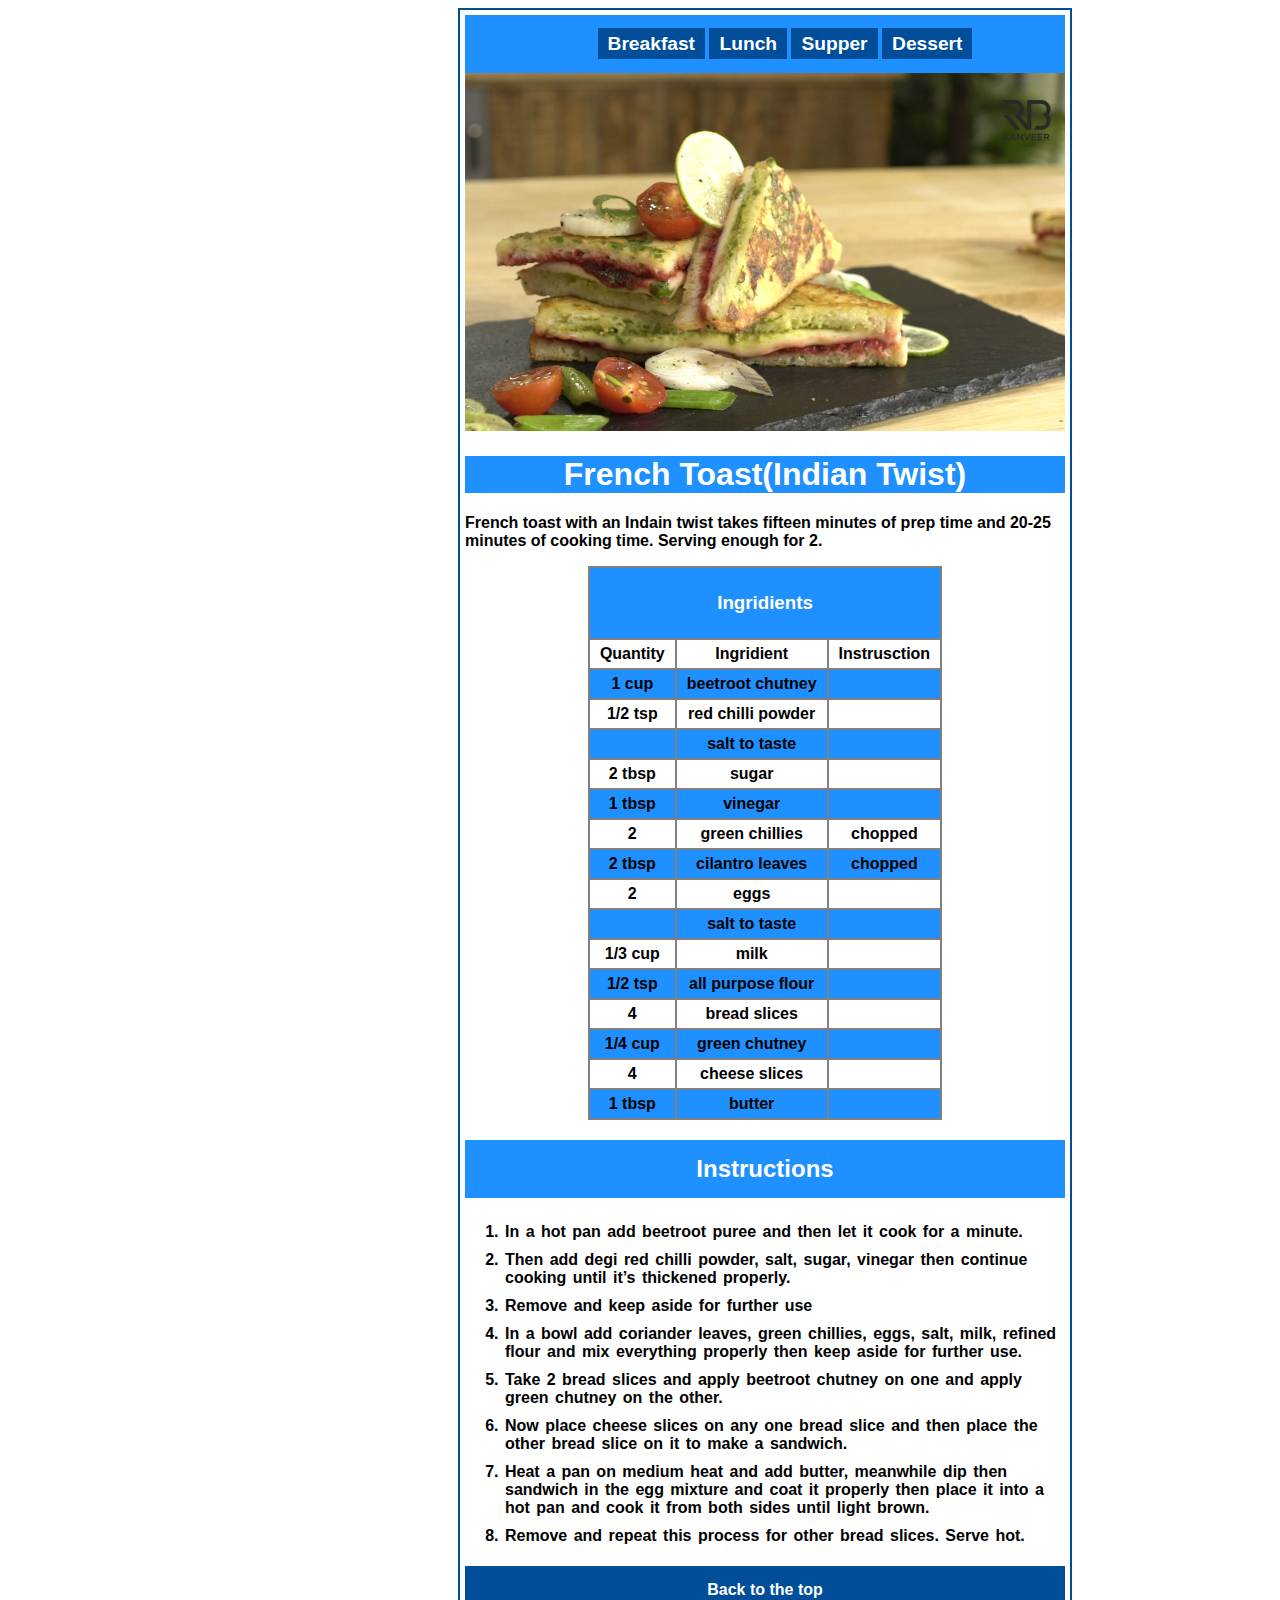
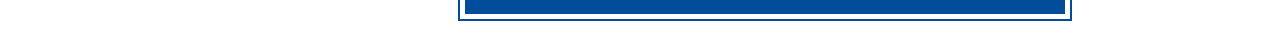
==== index.html @ bdcb587e "make assignment-1 SD100" ====
<!DOCTYPE html>
<html lang="en">

<head>
    <meta charset="UTF-8">
    <meta http-equiv="X-UA-Compatible" content="IE=edge">
    <meta name="viewport" content="width=device-width, initial-scale=1.0">
    <link rel="stylesheet" href="style.css">
    <title>Recipe</title>
</head>

<body>
    <div class="container">
        <header>
            <nav>
                <ul>
                    <li><a href="index.html">Breakfast</a></li>
                    <li><a href="lunch.html">Lunch</a></li>
                    <li><a href="supper.html">Supper</a></li>
                    <li><a href="dessert.html">Dessert</a></li>
                </ul>
            </nav>
        </header>

        <main>
            <img src="images/French-toast-desi.png" alt="indian style french toast garnished with veggies and lime."
                width="600">
            <h1>French Toast(Indian Twist)</h1>
            <section>
                <p>
                    French toast with an Indain twist takes fifteen minutes of prep time and 20-25 minutes of cooking
                    time.
                    Serving enough for 2.
                </p>
                <table class="center-table">
                    <thead>
                        <tr>
                            <td class="ingridient" colspan="3">
                                <h3>Ingridients</h3>
                            </td>
                        </tr>
                    </thead>

                    <tbody>
                        <tr>
                            <th>Quantity</th>
                            <th>Ingridient</th>
                            <th>Instrusction</th>
                        </tr>

                        <tr>
                            <td>1 cup</td>
                            <td>beetroot chutney</td>
                            <td></td>
                        </tr>

                        <tr>
                            <td>1/2 tsp</td>
                            <td>red chilli powder</td>
                            <td></td>
                        </tr>

                        <tr>
                            <td></td>
                            <td>salt to taste</td>
                            <td></td>
                        </tr>

                        <tr>
                            <td>2 tbsp</td>
                            <td>sugar</td>
                            <td></td>
                        </tr>

                        <tr>
                            <td>1 tbsp</td>
                            <td>vinegar</td>
                            <td></td>
                        </tr>

                        <tr>
                            <td>2</td>
                            <td>green chillies</td>
                            <td>chopped</td>
                        </tr>

                        <tr>
                            <td>2 tbsp</td>
                            <td>cilantro leaves</td>
                            <td>chopped</td>
                        </tr>

                        <tr>
                            <td>2</td>
                            <td>eggs</td>
                            <td></td>
                        </tr>

                        <tr>
                            <td></td>
                            <td>salt to taste</td>
                            <td></td>
                        </tr>

                        <tr>
                            <td>1/3 cup</td>
                            <td>milk</td>
                            <td></td>
                        </tr>

                        <tr>
                            <td>1/2 tsp</td>
                            <td>all purpose flour</td>
                            <td></td>
                        </tr>

                        <tr>
                            <td>4</td>
                            <td>bread slices</td>
                            <td></td>
                        </tr>

                        <tr>
                            <td>1/4 cup</td>
                            <td>green chutney</td>
                            <td></td>
                        </tr>

                        <tr>
                            <td>4</td>
                            <td>cheese slices</td>
                            <td></td>
                        </tr>

                        <tr>
                            <td>1 tbsp</td>
                            <td>butter</td>
                            <td></td>
                        </tr>
                    </tbody>
                </table>
            </section>

            <article>
                <h2>Instructions</h2>
                <ol>
                    <li>In a hot pan add beetroot puree and then let it cook for a minute.</li>
                    <li>Then add degi red chilli powder, salt, sugar, vinegar then continue cooking until it’s thickened
                        properly.
                    </li>
                    <li>Remove and keep aside for further use</li>
                    <li>
                        In a bowl add coriander leaves, green chillies, eggs, salt, milk, refined flour and mix
                        everything properly
                        then keep aside for further use.
                    </li>
                    <li>Take 2 bread slices and apply beetroot chutney on one and apply green chutney on the other.</li>
                    <li>Now place cheese slices on any one bread slice and then place the other bread slice on it to
                        make a sandwich.
                    </li>
                    <li>
                        Heat a pan on medium heat and add butter, meanwhile dip then sandwich in the egg mixture and
                        coat it properly
                        then place it into a hot pan and cook it from both sides until light brown.
                    </li>
                    <li>Remove and repeat this process for other bread slices. Serve hot.</li>
                </ol>
            </article>
        </main>

        <footer class="footer-decor">
            <a href="#">Back to the top</a>
        </footer>
    </div>
</body>
</html>
---- style.css ----
.container{
    width: 600px;
    border: 2px solid #004d99;
    font-family: Arial, Helvetica, sans-serif;
    padding-left: 5px;
    padding-right: 5px;
    padding-top: 5px;
    padding-bottom: 5px;
    font-weight: 600;
}

h1{
    text-align: center;
    background-color: dodgerblue;
    color: white;
}

.center-table{
    margin-right: auto;
    margin-left: auto;
}

th{
    font-weight: bolder;
}

table, 
th,
tr, 
td{
    padding-left: 10px;
    padding-right: 10px;
    padding-block: 5px;
    text-align: center;
    border-collapse: collapse;
    border: 2px solid grey;
}

tr:nth-child(2n){
    background-color: dodgerblue;
}

.ingridient{
    background-color: dodgerblue;
    color: white;
    padding-left: 10px;
    padding-right: 10px;

}

article>h2{
    text-align: center;
    color: white;
    background-color: dodgerblue;
    padding-left: 10px;
    padding-right: 10px;
    padding-block: 15px;
}

p{
    font-weight: 700;
}

main>img{
    padding-left: 0px;
}

body{
    padding-left: 450px;
}

header{
    border: dodgerblue solid 2px;
    background-color: dodgerblue;
    text-align: center;
}

a{
    color: white;
    text-decoration: none;
}

ul>li{
    display: inline;
    font-size: larger;
    background-color: #004d99;
    padding-block: 5px;
    padding-left: 10px;
    padding-right: 10px;
    font-weight: bold;
    color: white;
}

h3{
    text-align: center;
    font-weight: bolder;
}

ol>li{
    word-spacing: 2px;
    padding-block: 5px;
}

.footer-decor{
    text-align: center;
    background-color: #004d99;
    color: white;
    padding-block: 15px;
    padding-left: 10px;
    padding-right: 10px;
}

.heading-rice{
    text-align: center;
    background-color: #004d99;
    color: white;
}
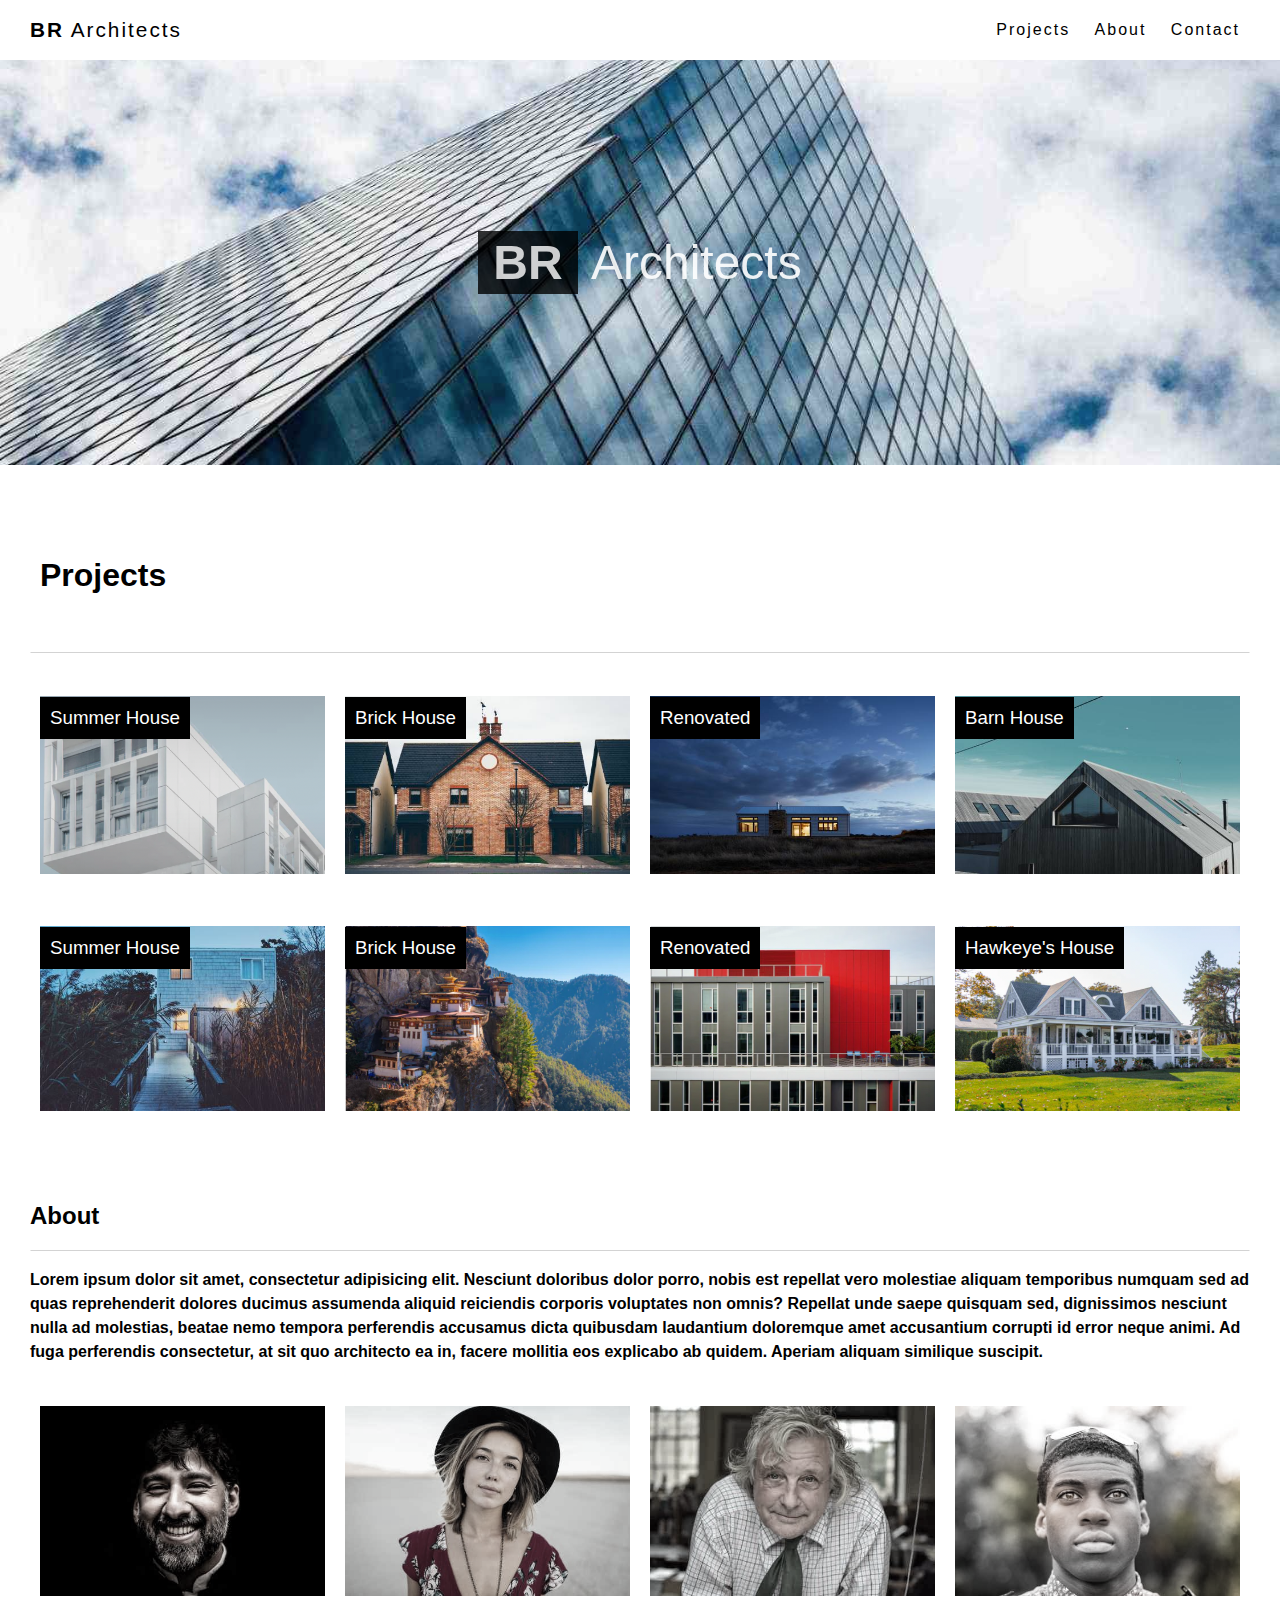
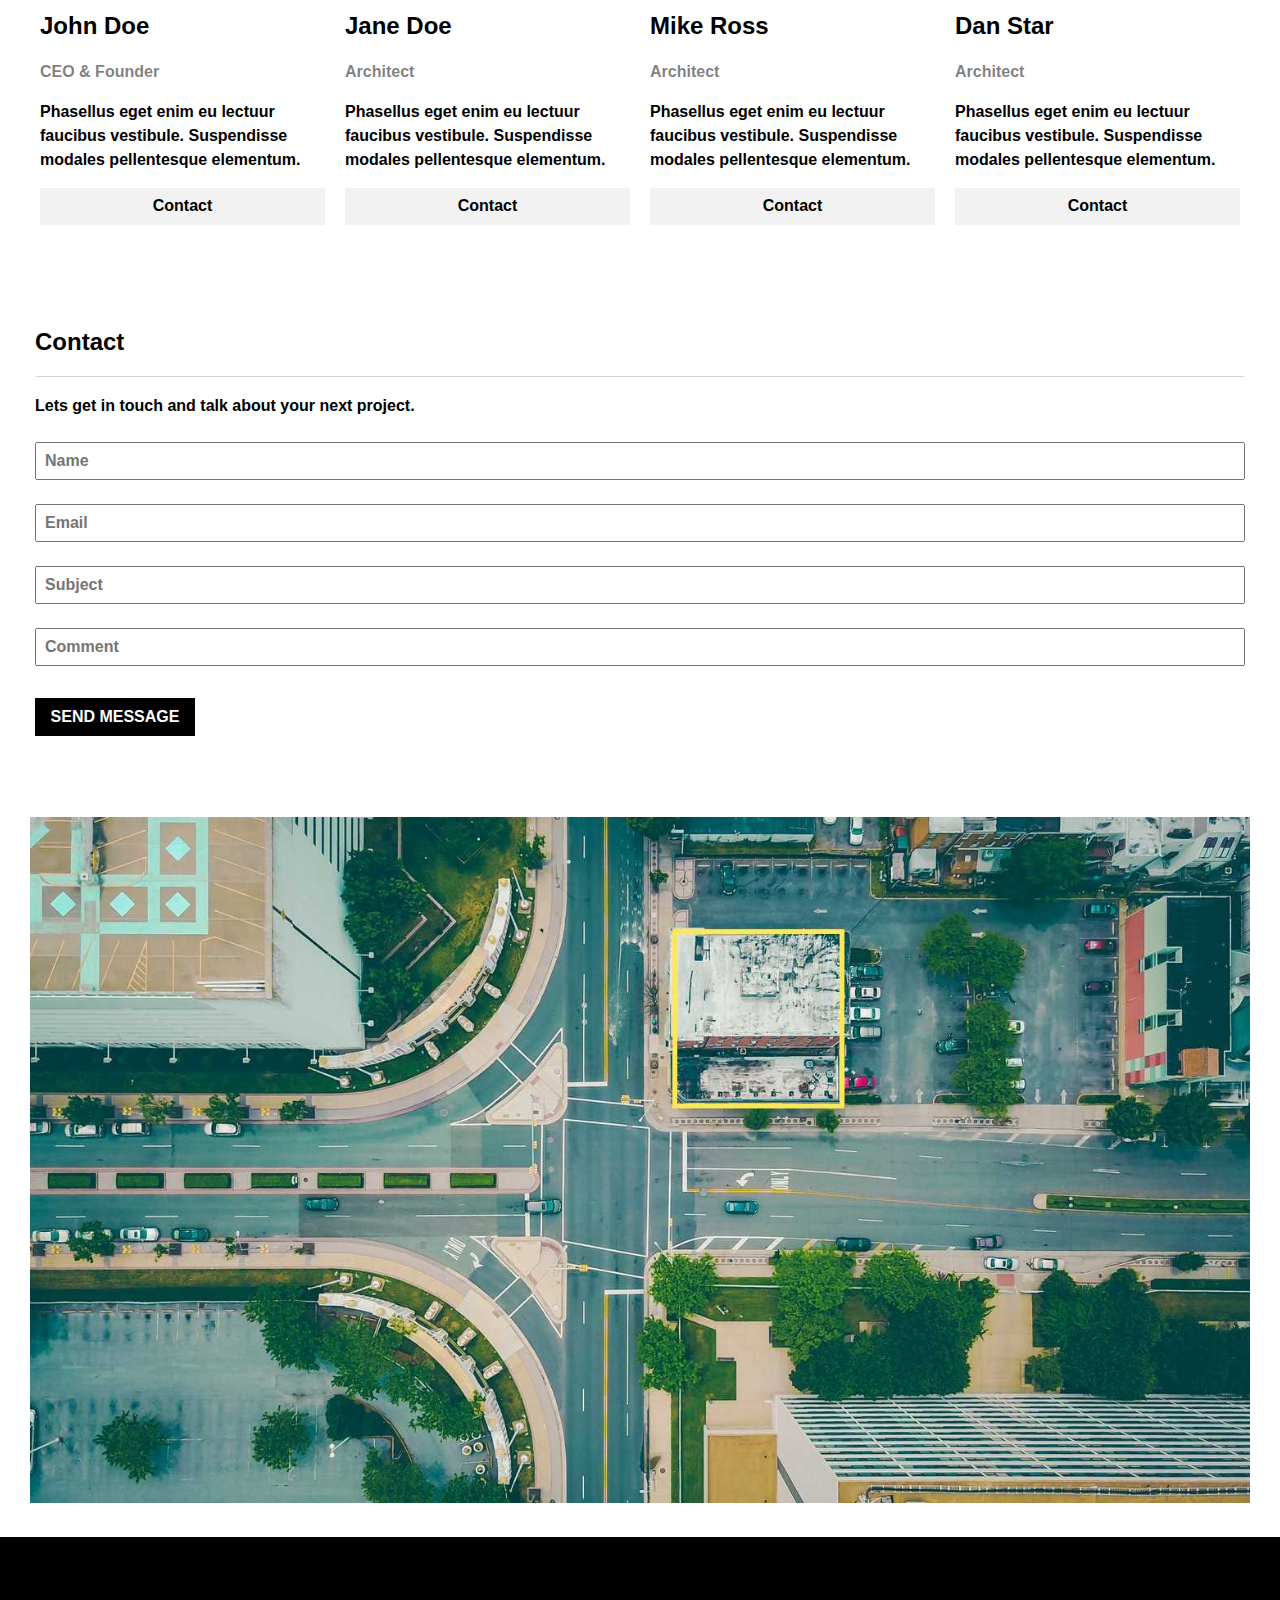
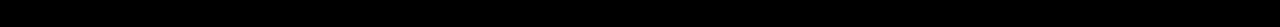
==== commit a54c8845: "add all final-project files" ====
--- a/index.html
+++ b/index.html
@@ -1,176 +1,172 @@
 <!DOCTYPE html>
 <html lang="en">
-
 <head>
     <meta charset="UTF-8">
     <meta http-equiv="X-UA-Compatible" content="IE=edge">
     <meta name="viewport" content="width=device-width, initial-scale=1.0">
     <link rel="stylesheet" href="style.css">
-    <title>Recipe</title>
+    <title>Home</title>
 </head>
 
 <body>
-    <div class="container">
-        <header>
-            <nav>
-                <ul>
-                    <li><a href="index.html">Breakfast</a></li>
-                    <li><a href="lunch.html">Lunch</a></li>
-                    <li><a href="supper.html">Supper</a></li>
-                    <li><a href="dessert.html">Dessert</a></li>
-                </ul>
-            </nav>
-        </header>
+    <header>
+        <nav>
+            <a class="logo" href="index.html"><span>BR</span> Architects</a>
+           <ul>
+               <li class="nav-links" ><a href="#projects">Projects</a></li>
+               <li class="nav-links" ><a href="#about">About</a></li>
+               <li class="nav-links" ><a href="#contact">Contact</a></li>
+           </ul>
+        </nav>
+    </header>
 
-        <main>
-            <img src="images/French-toast-desi.png" alt="indian style french toast garnished with veggies and lime."
-                width="600">
-            <h1>French Toast(Indian Twist)</h1>
-            <section>
+    <main>
+        <section class="hero">
+            <h1><span class="br-logo">BR</span> <span class="architect-logo">Architects</span></h1>
+        </section>
+
+        <section class="projects" id="projects">
+            <h1>Projects</h1><hr>
+            <div class="box box-1">
+                <h3>Summer House</h3>
+                <img src="images/house1.png" alt="white colored fancy house">
+            </div>
+
+            <div class="box box-2">
+                <h3>Brick House</h3>
+                <img src="images/house2.jpg" alt="house made with brick textures">
+            </div>
+
+            <div class="box box-3">
+                <h3>Renovated</h3>
+                <img src="images/house3.jpg" alt="image of house in evening with lights on">
+            </div>
+
+            <div class="box box-4">
+                <h3>Barn House</h3>
+                <img src="images/house4.jpg" alt="house with roof in slight focus">
+            </div>
+
+            <div class="box box-5">
+                <h3>Summer House</h3>
+                <img src="images/house5.jpg" alt="image of a house">
+            </div>
+
+            <div class="box box-6">
+                <h3>Brick House</h3>
+                <img src="images/house6.png" alt="image of house like a pagoda on a high cliff">
+            </div>
+
+            <div class="box box-7">
+                <h3>Renovated</h3>
+                <img src="images/house7.png" alt="building with red and grey colors">
+            </div>
+
+            <div class="box box-8">
+                <h3>Hawkeye's House</h3>
+                <img src="images/house8.png" alt="image of house from backyard like end of Avengers Endgame.">
+            </div>  
+        </section>
+
+        <article class="about" id="about">
+            <section class="about-content">
+                <h2>About</h2><hr>
                 <p>
-                    French toast with an Indain twist takes fifteen minutes of prep time and 20-25 minutes of cooking
-                    time.
-                    Serving enough for 2.
+                    Lorem ipsum dolor sit amet, consectetur adipisicing elit. Nesciunt doloribus dolor porro, 
+                    nobis est repellat vero molestiae aliquam temporibus numquam sed ad quas reprehenderit dolores
+                    ducimus assumenda aliquid reiciendis corporis voluptates non omnis? Repellat unde saepe quisquam
+                    sed, dignissimos nesciunt nulla ad molestias, beatae nemo tempora perferendis accusamus dicta
+                    quibusdam laudantium doloremque amet accusantium corrupti id error neque animi. Ad fuga perferendis 
+                    consectetur, at sit quo architecto ea in, facere mollitia eos explicabo ab quidem. Aperiam aliquam 
+                    similique suscipit.
                 </p>
-                <table class="center-table">
-                    <thead>
-                        <tr>
-                            <td class="ingridient" colspan="3">
-                                <h3>Ingridients</h3>
-                            </td>
-                        </tr>
-                    </thead>
-
-                    <tbody>
-                        <tr>
-                            <th>Quantity</th>
-                            <th>Ingridient</th>
-                            <th>Instrusction</th>
-                        </tr>
-
-                        <tr>
-                            <td>1 cup</td>
-                            <td>beetroot chutney</td>
-                            <td></td>
-                        </tr>
-
-                        <tr>
-                            <td>1/2 tsp</td>
-                            <td>red chilli powder</td>
-                            <td></td>
-                        </tr>
-
-                        <tr>
-                            <td></td>
-                            <td>salt to taste</td>
-                            <td></td>
-                        </tr>
-
-                        <tr>
-                            <td>2 tbsp</td>
-                            <td>sugar</td>
-                            <td></td>
-                        </tr>
-
-                        <tr>
-                            <td>1 tbsp</td>
-                            <td>vinegar</td>
-                            <td></td>
-                        </tr>
-
-                        <tr>
-                            <td>2</td>
-                            <td>green chillies</td>
-                            <td>chopped</td>
-                        </tr>
-
-                        <tr>
-                            <td>2 tbsp</td>
-                            <td>cilantro leaves</td>
-                            <td>chopped</td>
-                        </tr>
-
-                        <tr>
-                            <td>2</td>
-                            <td>eggs</td>
-                            <td></td>
-                        </tr>
-
-                        <tr>
-                            <td></td>
-                            <td>salt to taste</td>
-                            <td></td>
-                        </tr>
-
-                        <tr>
-                            <td>1/3 cup</td>
-                            <td>milk</td>
-                            <td></td>
-                        </tr>
-
-                        <tr>
-                            <td>1/2 tsp</td>
-                            <td>all purpose flour</td>
-                            <td></td>
-                        </tr>
-
-                        <tr>
-                            <td>4</td>
-                            <td>bread slices</td>
-                            <td></td>
-                        </tr>
-
-                        <tr>
-                            <td>1/4 cup</td>
-                            <td>green chutney</td>
-                            <td></td>
-                        </tr>
-
-                        <tr>
-                            <td>4</td>
-                            <td>cheese slices</td>
-                            <td></td>
-                        </tr>
-
-                        <tr>
-                            <td>1 tbsp</td>
-                            <td>butter</td>
-                            <td></td>
-                        </tr>
-                    </tbody>
-                </table>
             </section>
 
-            <article>
-                <h2>Instructions</h2>
-                <ol>
-                    <li>In a hot pan add beetroot puree and then let it cook for a minute.</li>
-                    <li>Then add degi red chilli powder, salt, sugar, vinegar then continue cooking until it’s thickened
-                        properly.
-                    </li>
-                    <li>Remove and keep aside for further use</li>
-                    <li>
-                        In a bowl add coriander leaves, green chillies, eggs, salt, milk, refined flour and mix
-                        everything properly
-                        then keep aside for further use.
-                    </li>
-                    <li>Take 2 bread slices and apply beetroot chutney on one and apply green chutney on the other.</li>
-                    <li>Now place cheese slices on any one bread slice and then place the other bread slice on it to
-                        make a sandwich.
-                    </li>
-                    <li>
-                        Heat a pan on medium heat and add butter, meanwhile dip then sandwich in the egg mixture and
-                        coat it properly
-                        then place it into a hot pan and cook it from both sides until light brown.
-                    </li>
-                    <li>Remove and repeat this process for other bread slices. Serve hot.</li>
-                </ol>
-            </article>
-        </main>
+            <section class="card card-1">
+                <img src="images/team2.jpg" alt="picture of the CEO (male)">
+                <h2>John Doe</h2>
+                <h4>CEO & Founder</h4>
+                <p>
+                    Phasellus eget enim eu lectuur faucibus vestibule. Suspendisse modales pellentesque elementum.
+                </p>
+                <button>
+                    <a href="#">Contact</a>
+                </button>
+            </section>
 
-        <footer class="footer-decor">
-            <a href="#">Back to the top</a>
-        </footer>
-    </div>
+            <section class="card card-2">
+                <img src="images/team1.jpg" alt="picture of architect (female)">
+                <h2>Jane Doe</h2>
+                <h4>Architect</h4>
+                <p>
+                    Phasellus eget enim eu lectuur faucibus vestibule. Suspendisse modales pellentesque elementum.
+                </p>
+                <button>
+                    <a href="#">Contact</a>
+                </button>
+            </section>
+
+            <section class="card card-3">
+                <img src="images/team3.jpg" alt="picture of the architect (male)">
+                <h2>Mike Ross</h2>
+                <h4>Architect</h4>
+                <p>
+                    Phasellus eget enim eu lectuur faucibus vestibule. Suspendisse modales pellentesque elementum.
+                </p>
+                <button>
+                    <a href="#">Contact</a>
+                </button>
+            </section>
+
+            <section class="card card-4">
+                <img src="images/team4.jpg" alt="picture of the architect (male)">
+                <h2>Dan Star</h2>
+                <h4>Architect</h4>
+                <p>
+                    Phasellus eget enim eu lectuur faucibus vestibule. Suspendisse modales pellentesque elementum.
+                </p>
+                <button>
+                    <a href="#">Contact</a>
+                </button>
+            </section>
+        </article>
+
+        <section class="contact" id="contact">
+            <h2>Contact</h2><hr>
+            <p>
+                Lets get in touch and talk about your next project.
+            </p>
+
+            <form>
+                <label>
+                    <input type="text" placeholder="Name" id="name">
+                </label>
+
+                <label>
+                    <input type="email" placeholder="Email" id="email">
+                </label>
+
+                <label>
+                    <input type="text" placeholder="Subject" id="subject">
+                </label>
+
+                <label>
+                    <input type="text" placeholder="Comment" id="comment" >
+                </label>
+
+                <button>
+                    <a href="#">send message</a>
+                </button>
+            </form>
+        </section>
+
+        <section class="map">
+            <img src="images/map.jpg" alt="city map">
+        </section>
+    </main>
+
+    <footer>
+
+    </footer>
 </body>
 </html>--- a/style.css
+++ b/style.css
@@ -1,117 +1,269 @@
-.container{
-    width: 600px;
-    border: 2px solid #004d99;
+*{
+    margin: 0;
+    padding: 0;
+    box-sizing: border-box;
+    font-family: Arial, sans-serif;
+}
+
+/*typography*/
+
+a{
+    color: black;
+    text-decoration: none;
+}
+
+/*navigation*/
+.nav-links{
+    display: none;
+}
+
+nav{
+    display: flex;
+    position: fixed;
+    align-items: center;
+    background-color: white;
+    width: 100%;
+    height: 5vh;
+    padding: 30px;
+    z-index: 2;
+}
+
+.logo span{
+    font-family: Verdana, Geneva, Tahoma, sans-serif;
+    font-weight: bolder;
+}
+
+.logo{
     font-family: Arial, Helvetica, sans-serif;
-    padding-left: 5px;
-    padding-right: 5px;
-    padding-top: 5px;
-    padding-bottom: 5px;
-    font-weight: 600;
-}
-
-h1{
+    text-align: left;
+    font-size: 1.3rem;
+    letter-spacing: 2px;
+    font-weight: 500;
+}
+
+/*hero*/
+.hero{
+    background-image:  url(images/architect.jpg);
+    background-size: cover;
+    background-position: bottom;
+    display: flex;
+    justify-content: center;
+    filter: grayscale(20%);
+    height: 20vh;
+    max-width: 100%;
+    transform: translate(0, 60px);
+    margin-bottom: 7rem;
+}
+
+.architect-logo{
+    display: none;
+}
+
+.hero h1{
     text-align: center;
-    background-color: dodgerblue;
+    align-self: center;
+    background-color: rgba(0, 0, 0, 0.7);
+    color: rgb(255, 255, 255, 0.8);
+    font-size: 3rem;
+    padding: 5px;
+    width: 110px;
+}
+
+/*main*/
+img{
+    margin-top: 1rem;
+    width: 100%;
+}
+
+hr{
+    border-collapse: collapse;
+    background-color: white;
+    border: 1px white solid;
+    border-top: solid 1px lightgray ;
+    margin-top: 1rem;
+    margin-bottom: 1rem;
+    width: 100%;
+}
+
+.projects{
+    padding: 30px;
+}
+
+.box img{
+    position: relative;
+}
+
+.box h3{
+    background-color: black;
     color: white;
-}
-
-.center-table{
-    margin-right: auto;
-    margin-left: auto;
-}
-
-th{
-    font-weight: bolder;
-}
-
-table, 
-th,
-tr, 
-td{
-    padding-left: 10px;
-    padding-right: 10px;
-    padding-block: 5px;
+    position: absolute;
+    padding: 10px;
+    font-weight: 500;
+    transform: translate(0, 17px);
+    z-index: 1;
+}
+
+.about{
+    padding: 30px;
+    line-height: 1.5;
+}
+
+.about p{
+    font-weight: 600;
+    margin-bottom: 1rem;
+}
+
+.about img{
+    filter: grayscale(80%);
+    margin-bottom: 5px;
+}
+
+.card h4{
+    color: #00000080;
+    opacity: 1;
+    margin-top: 1rem;
+    margin-bottom: 1rem;
+}
+
+.card h2{
+    font-weight: 600;
+}
+
+.card button{
     text-align: center;
-    border-collapse: collapse;
-    border: 2px solid grey;
-}
-
-tr:nth-child(2n){
-    background-color: dodgerblue;
-}
-
-.ingridient{
-    background-color: dodgerblue;
+    color: black;
+    border: none;
+    background-color: #0000000D;
+    font-weight: 600;
+    font-size: 1rem;
+    height: 2.3rem;
+    margin-bottom: 1.5rem;
+    width: 100%;
+}
+
+.contact{
+    padding: 35px;
+    line-height: 1.5;
+    font-weight: 600;
+}
+
+input{
+    text-align: left;
+    color: #707070;
+    margin-top: 1.5rem;
+    padding: .5rem;
+    font-weight: 600;
+    font-size: 1rem;
+    width: 100%;
+}
+
+.contact button{
+    border: none;
+    background-color: black;
+    padding: 10px;
+    width: 10rem;
+    margin-top: 2rem;
+}
+
+.contact button a{
     color: white;
-    padding-left: 10px;
-    padding-right: 10px;
-
-}
-
-article>h2{
+    text-transform: uppercase;
     text-align: center;
-    color: white;
-    background-color: dodgerblue;
-    padding-left: 10px;
-    padding-right: 10px;
-    padding-block: 15px;
-}
-
-p{
-    font-weight: 700;
-}
-
-main>img{
-    padding-left: 0px;
-}
-
-body{
-    padding-left: 450px;
-}
-
-header{
-    border: dodgerblue solid 2px;
-    background-color: dodgerblue;
-    text-align: center;
-}
-
-a{
-    color: white;
-    text-decoration: none;
-}
-
-ul>li{
-    display: inline;
-    font-size: larger;
-    background-color: #004d99;
-    padding-block: 5px;
-    padding-left: 10px;
-    padding-right: 10px;
-    font-weight: bold;
-    color: white;
-}
-
-h3{
-    text-align: center;
-    font-weight: bolder;
-}
-
-ol>li{
-    word-spacing: 2px;
-    padding-block: 5px;
-}
-
-.footer-decor{
-    text-align: center;
-    background-color: #004d99;
-    color: white;
-    padding-block: 15px;
-    padding-left: 10px;
-    padding-right: 10px;
-}
-
-.heading-rice{
-    text-align: center;
-    background-color: #004d99;
-    color: white;
+    font-size: 1rem;
+    font-weight: 600;
+}
+
+.map{
+    padding: 30px;
+}
+
+
+/*footer*/
+footer{
+    background-color: black;
+    height: 10vh;
+}
+
+@media only screen and (min-width:550px){
+    .nav-links{
+        display:inline;
+        letter-spacing: 2px;
+        font-weight: 500;
+        padding: 10px;
+    }
+
+    .nav-links a:hover{
+        background-color: black;
+        color: white;
+        padding: 10px;
+        border-radius: 5%;
+    }
+
+    nav{
+        justify-content: space-between;
+    }
+
+    .hero{
+        height: 45vh;
+    }
+
+    .hero h1{
+        background: none;
+        width:100%;
+    }
+
+    .architect-logo{
+        display: inline;
+        font-weight: 400;
+        color: rgb(255, 255, 255, 0.9);
+    }
+    
+    .br-logo{
+        padding: 5px 15px;
+        background-color: rgba(0, 0, 0, 0.8);
+    }
+
+    .projects{
+        display: flex;
+        flex-direction: row;
+        flex-wrap: wrap;
+        justify-content: center;
+    }
+
+    .projects h1{
+        width: 100%;
+        padding: 10px;
+        margin-bottom: 2rem;
+    }
+
+    .box{
+        padding: 10px;
+        width: 50%;
+    }
+
+    .box img{
+        max-height: 85%;
+    }
+
+    .about{
+        display: flex;
+        flex-direction: row;
+        flex-wrap:wrap;
+        justify-content: center;
+    }
+
+    .card{
+        width: 50%;
+        padding: 10px;
+    }
+}
+
+@media only screen and (min-width:1200px){
+    .box{
+        width: 25%;
+    }
+
+    .card{
+        width: 25%;
+    }
 }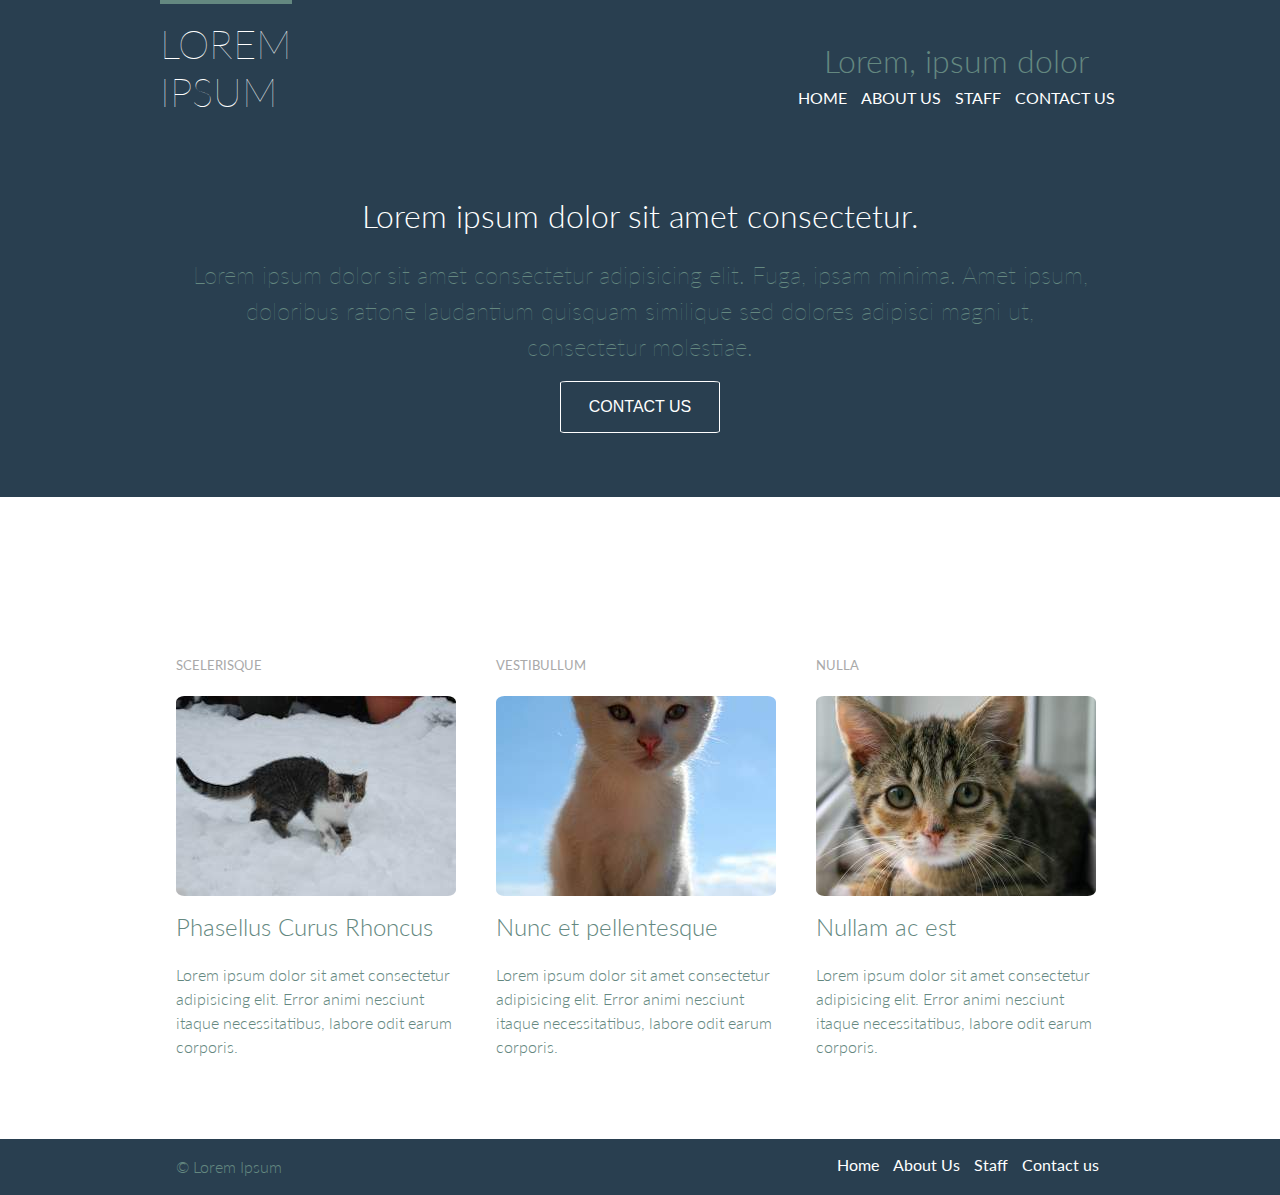
==== commit 81e4a87f: "add files from assignment 2" ====
--- a/index.html
+++ b/index.html
@@ -4,169 +4,89 @@
     <meta charset="UTF-8">
     <meta http-equiv="X-UA-Compatible" content="IE=edge">
     <meta name="viewport" content="width=device-width, initial-scale=1.0">
+    <link rel="preconnect" href="https://fonts.gstatic.com">
+    <link href="https://fonts.googleapis.com/css2?family=Lato:wght@100;300;400&display=swap" rel="stylesheet">
     <link rel="stylesheet" href="style.css">
     <title>Home</title>
 </head>
-
 <body>
-    <header>
-        <nav>
-            <a class="logo" href="index.html"><span>BR</span> Architects</a>
-           <ul>
-               <li class="nav-links" ><a href="#projects">Projects</a></li>
-               <li class="nav-links" ><a href="#about">About</a></li>
-               <li class="nav-links" ><a href="#contact">Contact</a></li>
-           </ul>
-        </nav>
-    </header>
-
-    <main>
-        <section class="hero">
-            <h1><span class="br-logo">BR</span> <span class="architect-logo">Architects</span></h1>
-        </section>
-
-        <section class="projects" id="projects">
-            <h1>Projects</h1><hr>
-            <div class="box box-1">
-                <h3>Summer House</h3>
-                <img src="images/house1.png" alt="white colored fancy house">
+        <header class="home-header">
+            <div class="container-header">
+                <nav class="nav-bar">
+                        <h1 class="logo">Lorem<br>Ipsum</h1>
+                    <ul>
+                        <li class="motto">Lorem, ipsum dolor</li>
+                        <li class="nav-item"><a href="index.html">Home</a></li>
+                        <li class="nav-item"><a href="#">About Us</a></li>
+                        <li class="nav-item"><a href="staff.html">Staff</a></li>
+                        <li class="nav-item"><a href="#">Contact us</a></li>
+                    </ul>
+                </nav>
+        
+                <section class="hero">
+                    <h2>Lorem ipsum dolor sit amet consectetur.</h2>
+                    <p>
+                        Lorem ipsum dolor sit amet consectetur adipisicing elit.
+                        Fuga, ipsam minima. Amet ipsum, doloribus ratione laudantium 
+                        quisquam similique sed dolores adipisci magni ut, consectetur molestiae.
+                    </p>
+        
+                    <button>
+                        <a href="#">contact us</a>
+                    </button>
+                </section>
             </div>
-
-            <div class="box box-2">
-                <h3>Brick House</h3>
-                <img src="images/house2.jpg" alt="house made with brick textures">
+        </header>
+    
+        <main>
+            <div class="container-main">
+                <section class="sect content">
+                    <h3>scelerisque</h3>
+                    <img src="/images/home-1.jpg" alt="cat walking on snow">
+                    <h2>Phasellus Curus Rhoncus</h2>
+                    <p>
+                        Lorem ipsum dolor sit amet consectetur adipisicing elit. 
+                        Error animi nesciunt itaque necessitatibus, labore odit earum 
+                        corporis.
+                    </p>
+                </section>
+        
+                <section class="sect content">
+                    <h3>Vestibullum</h3>
+                    <img src="/images/home-2.jpg" alt="white cat with sky in background">
+                    <h2>Nunc et pellentesque</h2>
+                    <p>
+                        Lorem ipsum dolor sit amet consectetur adipisicing elit. 
+                        Error animi nesciunt itaque necessitatibus, labore odit earum 
+                        corporis.
+                    </p>
+                </section>
+        
+                <section class="sect content">
+                    <h3>Nulla</h3>
+                    <img src="/images/home-3.jpg" alt="cat starring at you">
+                    <h2>Nullam ac est</h2>
+                    <p>
+                        Lorem ipsum dolor sit amet consectetur adipisicing elit. 
+                        Error animi nesciunt itaque necessitatibus, labore odit earum 
+                        corporis.
+                    </p>
+                </section>
             </div>
-
-            <div class="box box-3">
-                <h3>Renovated</h3>
-                <img src="images/house3.jpg" alt="image of house in evening with lights on">
+        </main>
+        
+        <footer>
+            <div class="container-footer">
+                <nav>
+                    <p>&copy; Lorem Ipsum</p>
+                    <ul>
+                        <li class="nav-item"><a href="index.html">Home</a></li>
+                        <li class="nav-item"><a href="#">About Us</a></li>
+                        <li class="nav-item"><a href="staff.html">Staff</a></li>
+                        <li class="nav-item"><a href="#">Contact us</a></li>
+                    </ul>
+                </nav>
             </div>
-
-            <div class="box box-4">
-                <h3>Barn House</h3>
-                <img src="images/house4.jpg" alt="house with roof in slight focus">
-            </div>
-
-            <div class="box box-5">
-                <h3>Summer House</h3>
-                <img src="images/house5.jpg" alt="image of a house">
-            </div>
-
-            <div class="box box-6">
-                <h3>Brick House</h3>
-                <img src="images/house6.png" alt="image of house like a pagoda on a high cliff">
-            </div>
-
-            <div class="box box-7">
-                <h3>Renovated</h3>
-                <img src="images/house7.png" alt="building with red and grey colors">
-            </div>
-
-            <div class="box box-8">
-                <h3>Hawkeye's House</h3>
-                <img src="images/house8.png" alt="image of house from backyard like end of Avengers Endgame.">
-            </div>  
-        </section>
-
-        <article class="about" id="about">
-            <section class="about-content">
-                <h2>About</h2><hr>
-                <p>
-                    Lorem ipsum dolor sit amet, consectetur adipisicing elit. Nesciunt doloribus dolor porro, 
-                    nobis est repellat vero molestiae aliquam temporibus numquam sed ad quas reprehenderit dolores
-                    ducimus assumenda aliquid reiciendis corporis voluptates non omnis? Repellat unde saepe quisquam
-                    sed, dignissimos nesciunt nulla ad molestias, beatae nemo tempora perferendis accusamus dicta
-                    quibusdam laudantium doloremque amet accusantium corrupti id error neque animi. Ad fuga perferendis 
-                    consectetur, at sit quo architecto ea in, facere mollitia eos explicabo ab quidem. Aperiam aliquam 
-                    similique suscipit.
-                </p>
-            </section>
-
-            <section class="card card-1">
-                <img src="images/team2.jpg" alt="picture of the CEO (male)">
-                <h2>John Doe</h2>
-                <h4>CEO & Founder</h4>
-                <p>
-                    Phasellus eget enim eu lectuur faucibus vestibule. Suspendisse modales pellentesque elementum.
-                </p>
-                <button>
-                    <a href="#">Contact</a>
-                </button>
-            </section>
-
-            <section class="card card-2">
-                <img src="images/team1.jpg" alt="picture of architect (female)">
-                <h2>Jane Doe</h2>
-                <h4>Architect</h4>
-                <p>
-                    Phasellus eget enim eu lectuur faucibus vestibule. Suspendisse modales pellentesque elementum.
-                </p>
-                <button>
-                    <a href="#">Contact</a>
-                </button>
-            </section>
-
-            <section class="card card-3">
-                <img src="images/team3.jpg" alt="picture of the architect (male)">
-                <h2>Mike Ross</h2>
-                <h4>Architect</h4>
-                <p>
-                    Phasellus eget enim eu lectuur faucibus vestibule. Suspendisse modales pellentesque elementum.
-                </p>
-                <button>
-                    <a href="#">Contact</a>
-                </button>
-            </section>
-
-            <section class="card card-4">
-                <img src="images/team4.jpg" alt="picture of the architect (male)">
-                <h2>Dan Star</h2>
-                <h4>Architect</h4>
-                <p>
-                    Phasellus eget enim eu lectuur faucibus vestibule. Suspendisse modales pellentesque elementum.
-                </p>
-                <button>
-                    <a href="#">Contact</a>
-                </button>
-            </section>
-        </article>
-
-        <section class="contact" id="contact">
-            <h2>Contact</h2><hr>
-            <p>
-                Lets get in touch and talk about your next project.
-            </p>
-
-            <form>
-                <label>
-                    <input type="text" placeholder="Name" id="name">
-                </label>
-
-                <label>
-                    <input type="email" placeholder="Email" id="email">
-                </label>
-
-                <label>
-                    <input type="text" placeholder="Subject" id="subject">
-                </label>
-
-                <label>
-                    <input type="text" placeholder="Comment" id="comment" >
-                </label>
-
-                <button>
-                    <a href="#">send message</a>
-                </button>
-            </form>
-        </section>
-
-        <section class="map">
-            <img src="images/map.jpg" alt="city map">
-        </section>
-    </main>
-
-    <footer>
-
-    </footer>
+        </footer>
 </body>
 </html>--- a/style.css
+++ b/style.css
@@ -2,268 +2,314 @@
     margin: 0;
     padding: 0;
     box-sizing: border-box;
-    font-family: Arial, sans-serif;
-}
-
-/*typography*/
+}
+
+/*fonts */
+
+body{
+    font-family: 'lato', sans-serif;
+
+}
 
 a{
-    color: black;
+    color: #fff;
     text-decoration: none;
-}
-
-/*navigation*/
-.nav-links{
-    display: none;
-}
-
-nav{
-    display: flex;
-    position: fixed;
+    text-transform: uppercase;
+    font-weight: 400;
+    font-size: 1rem;
+    padding: 5px;
+}
+
+a :hover{
+    cursor: pointer;
+}
+
+.logo{
+    text-align: left;
+    border-top: #648880 4px solid;
+    padding-top: 1rem;
+    align-self: center;
+    color: #fff;
+    text-transform: uppercase;
+    font-weight: 100;
+    font-size: 2.5rem;
+    margin-bottom: 2rem;
+}
+
+.motto{
+    color: #648880;
+    font-weight: 300;
+    font-size: 2rem;
+    display: block;
+    text-align: center;
+    margin-bottom: .5rem;
+}
+
+p{
+    color: #648880;
+    font-weight: 300;
+    line-height: 1.5;
+}
+
+.content h2{
+    color: #648880;
+    font-weight: 300;
+    font-size: 1.5rem;
+    margin-bottom: 1.4rem;
+    margin-top: 1rem;
+}
+
+h2{
+    color: #fff;
+    font-weight: 300;
+    font-size: 2rem;
+    margin-bottom: 1.4rem;
+    margin-top: 1rem;
+}
+
+h3{
+    color: darkgray;
+    font-size: .8rem;
+    font-weight: 400;
+    text-transform: uppercase;
+    margin-bottom: 1.4rem;
+}
+
+button{
+    color: #fff;
+    background-color: #293f50;
+    border-radius: 4%;
+    border: 1px solid white;
+    padding: 1rem;
+    text-align: center;
+    margin-bottom: 2rem;
+    margin-top: 1rem;
+    width: 10rem;
+    align-self: center;
+}
+
+/*heading*/
+
+header,
+footer{
+    display: flex;
+    flex-grow: 4;
+    flex-direction: column;
+    flex-wrap: wrap;
+    width: 100%;
+    background-color: #293f50; 
+}
+
+.container-header{
+    margin: 0 auto;
+}
+
+/* navigation*/
+
+.nav-bar{
+    display: flex;
+    flex-wrap: wrap;
+    flex-basis: 100%;
+    flex-direction: column;
     align-items: center;
-    background-color: white;
-    width: 100%;
-    height: 5vh;
-    padding: 30px;
-    z-index: 2;
-}
-
-.logo span{
-    font-family: Verdana, Geneva, Tahoma, sans-serif;
-    font-weight: bolder;
-}
-
-.logo{
-    font-family: Arial, Helvetica, sans-serif;
-    text-align: left;
-    font-size: 1.3rem;
-    letter-spacing: 2px;
-    font-weight: 500;
+}
+
+.nav-item{
+    display: inline;
 }
 
 /*hero*/
+
 .hero{
-    background-image:  url(images/architect.jpg);
-    background-size: cover;
-    background-position: bottom;
-    display: flex;
+    display: flex;
+    flex-wrap: wrap;
+    flex-basis: 100%;
+    flex-direction: column;
+    padding: 2rem;
+    align-items: center;
+}
+
+.hero h2{
+    text-align: center;
+}
+.hero p{
+    text-align: center;
+    font-weight: 100;
+    font-size: 1.5rem;
+}
+
+/*main*/
+
+.container-main{
     justify-content: center;
-    filter: grayscale(20%);
-    height: 20vh;
-    max-width: 100%;
-    transform: translate(0, 60px);
-    margin-bottom: 7rem;
-}
-
-.architect-logo{
-    display: none;
-}
-
-.hero h1{
-    text-align: center;
+    display: flex;
+    margin: 0 auto;
+    flex-direction: column;
+}
+
+.sect{
+    margin-top: 5rem;
+    display: flex;
+    flex-direction: column;
+    align-content: flex-start;
+    padding: 1rem;
+}
+
+.sect img{
+    border-radius: 3%;
+}
+
+/*footer*/
+
+.container-footer a{
+    text-transform: none;
+}
+
+.container-footer{
+    margin: 0 auto;
+    padding: 1rem;
+}
+
+/*staff hero*/
+
+.header{
+    margin: 0 auto;
+    flex-grow: 4;
+    padding-bottom: 2rem;
+    display: flex;
+    flex-wrap: wrap;
+    flex-direction: column;
+}
+.staff-hero{
     align-self: center;
-    background-color: rgba(0, 0, 0, 0.7);
-    color: rgb(255, 255, 255, 0.8);
-    font-size: 3rem;
-    padding: 5px;
-    width: 110px;
-}
-
-/*main*/
-img{
-    margin-top: 1rem;
-    width: 100%;
-}
-
-hr{
-    border-collapse: collapse;
-    background-color: white;
-    border: 1px white solid;
-    border-top: solid 1px lightgray ;
-    margin-top: 1rem;
-    margin-bottom: 1rem;
-    width: 100%;
-}
-
-.projects{
-    padding: 30px;
-}
-
-.box img{
+    margin: 0 auto;
+    display: flex;
+    flex-grow: 4;
+    flex-wrap: wrap;
+    flex-direction: column;
+    flex-basis: 100%;
+    background-image: linear-gradient(to right, #a1d3b0, #f6f1d3) ;
+}
+
+.staff-hero h1{
+    font-size: 2rem;
+    font-weight: 300;
+    color: #648880;
+}
+
+.staff-h2{
+    color: darkgray;
+}
+
+.image-border{
+    border: lightgray 2px solid;
+    width: 15rem;
+    height: 10rem;
+    border-radius: 4%;
+    align-self: center;
+    margin-bottom: 4rem;
+}
+
+.staff-image{
+    border-radius: 50%;
+    width: 10rem;
     position: relative;
-}
-
-.box h3{
-    background-color: black;
-    color: white;
-    position: absolute;
-    padding: 10px;
-    font-weight: 500;
-    transform: translate(0, 17px);
-    z-index: 1;
-}
-
-.about{
-    padding: 30px;
-    line-height: 1.5;
-}
-
-.about p{
-    font-weight: 600;
-    margin-bottom: 1rem;
-}
-
-.about img{
-    filter: grayscale(80%);
-    margin-bottom: 5px;
-}
-
-.card h4{
-    color: #00000080;
-    opacity: 1;
-    margin-top: 1rem;
-    margin-bottom: 1rem;
-}
-
-.card h2{
-    font-weight: 600;
-}
-
-.card button{
-    text-align: center;
-    color: black;
-    border: none;
-    background-color: #0000000D;
-    font-weight: 600;
-    font-size: 1rem;
-    height: 2.3rem;
-    margin-bottom: 1.5rem;
-    width: 100%;
-}
-
-.contact{
-    padding: 35px;
-    line-height: 1.5;
-    font-weight: 600;
-}
-
-input{
-    text-align: left;
-    color: #707070;
-    margin-top: 1.5rem;
-    padding: .5rem;
-    font-weight: 600;
-    font-size: 1rem;
-    width: 100%;
-}
-
-.contact button{
-    border: none;
-    background-color: black;
-    padding: 10px;
-    width: 10rem;
-    margin-top: 2rem;
-}
-
-.contact button a{
-    color: white;
-    text-transform: uppercase;
-    text-align: center;
-    font-size: 1rem;
-    font-weight: 600;
-}
-
-.map{
-    padding: 30px;
-}
-
-
-/*footer*/
-footer{
-    background-color: black;
-    height: 10vh;
-}
-
-@media only screen and (min-width:550px){
-    .nav-links{
-        display:inline;
-        letter-spacing: 2px;
-        font-weight: 500;
-        padding: 10px;
-    }
-
-    .nav-links a:hover{
-        background-color: black;
-        color: white;
-        padding: 10px;
-        border-radius: 5%;
-    }
-
-    nav{
+    top: -5rem;
+    right: -2rem;
+}
+
+.link a{
+    color: #648880;
+    text-transform: none;
+}
+
+.logo-staff{
+    color: #648880;
+}
+
+.link{
+    display: block;
+    color: #648880;
+    position: relative;
+    top: -4rem;
+    right: -4rem;
+}
+
+.staff-sect{
+    margin-bottom: 5rem;
+}
+
+.wrapper{
+    padding-top: 1rem;
+    padding-bottom: 1rem;
+    display: flex;
+    flex-wrap: wrap;
+    flex-direction: column;
+    align-items: center;
+    justify-items: center;
+}
+
+
+@media only screen and (max-width:360px){
+    .motto{
+        font-size: 1.5rem;
+    }
+
+   .nav-item{
+       display: flex;
+       justify-content: center;
+       box-shadow: #648880 2px 2px 2px 2px;
+   }
+}
+
+@media only screen and (min-width:500px){
+    .container-main{
+        width: 60vw;
+    }
+}
+
+@media only screen and (min-width:1280px){
+
+    .wrapper{
+        width: 960px;
+    }
+
+    .container-header{
+        width: 960px;
+    }
+
+    .container-main{
+        margin-top: 4rem;
+        margin-bottom: 4rem;
+        width: 960px;
+        flex-direction: row;
+    }
+
+    .container-footer{
+        width: 960px;
+    }
+
+    .sect{
+        align-items: baseline;
+        margin-bottom: 0rem;
+    }
+
+    .nav-bar{
+        flex-direction: row;
         justify-content: space-between;
     }
 
-    .hero{
-        height: 45vh;
-    }
-
-    .hero h1{
-        background: none;
-        width:100%;
-    }
-
-    .architect-logo{
-        display: inline;
-        font-weight: 400;
-        color: rgb(255, 255, 255, 0.9);
-    }
-    
-    .br-logo{
-        padding: 5px 15px;
-        background-color: rgba(0, 0, 0, 0.8);
-    }
-
-    .projects{
+    .container-footer nav{
         display: flex;
-        flex-direction: row;
-        flex-wrap: wrap;
-        justify-content: center;
-    }
-
-    .projects h1{
-        width: 100%;
-        padding: 10px;
-        margin-bottom: 2rem;
-    }
-
-    .box{
-        padding: 10px;
-        width: 50%;
-    }
-
-    .box img{
-        max-height: 85%;
-    }
-
-    .about{
-        display: flex;
-        flex-direction: row;
-        flex-wrap:wrap;
-        justify-content: center;
-    }
-
-    .card{
-        width: 50%;
-        padding: 10px;
-    }
-}
-
-@media only screen and (min-width:1200px){
-    .box{
-        width: 25%;
-    }
-
-    .card{
-        width: 25%;
-    }
+        justify-content: space-between;
+    }
+
+    .staff-sect{
+        width: 45vw;
+    }
+
+    .image-border{
+        margin-right: 2rem;
+    }
+
 }